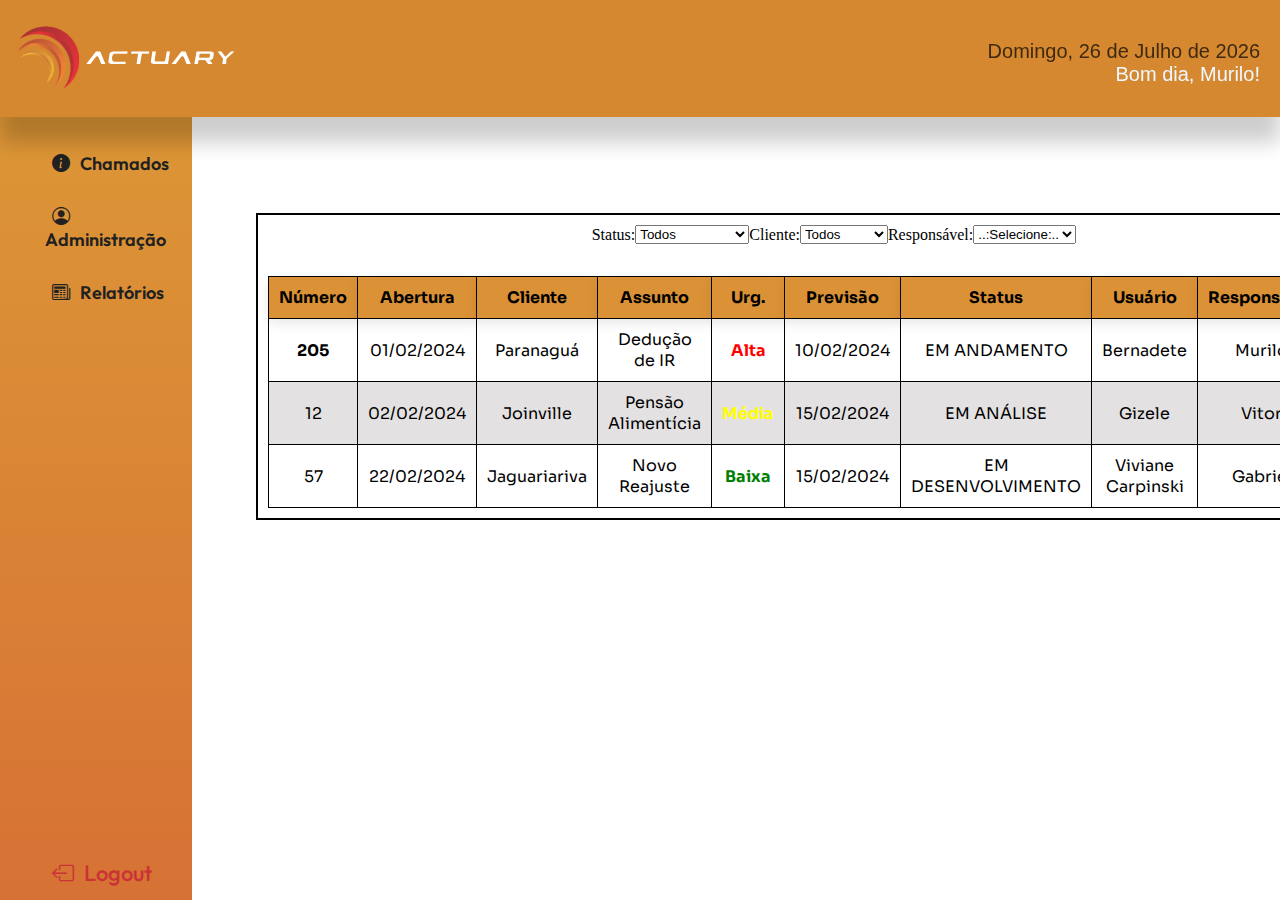
==== chamados.html @ 118f10ac "Commit (Table)" ====
<!DOCTYPE html>
<html lang="pt-BR">
  <head>
    <meta charset="UTF-8" />
    <meta name="viewport" content="width=device-width, initial-scale=1.0" />
    <link
      rel="shortcut icon"
      href="assets/img/logo actuary.png"
      type="image/x-icon"
    />
    <link
      rel="stylesheet"
      href="https://cdnjs.cloudflare.com/ajax/libs/font-awesome/6.0.0-beta3/css/all.min.css"
      integrity="sha384-LC/WFU5xP6GOn/DOGN2B9j+Z5jjYNqpDblZi5f5b6e9voEHK5ckM8Fw/9LELDOVR"
      crossorigin="anonymous"
    />
    <link
      rel="stylesheet"
      href="https://cdn.jsdelivr.net/npm/bootstrap-icons@1.11.2/font/bootstrap-icons.min.css"
    />
    <link rel="stylesheet" href="assets/styles/style.css" />
    <title>Actuary | Chamados</title>
  </head>
  <body>
    <nav class="menu-lateral">
      <ul class="accordion-menu">
        <li>
          <div class="dropdownlink">
            <i class="bi bi-info-circle-fill"></i> Chamados
          </div>
          <ul class="submenuItems">
            <li><a href="chamados.html">Acompanhamento de Chamados</a></li>
            <li><a href="#">Feriados</a></li>
            <li><a href="#">Configurações</a></li>
          </ul>
        </li>
        <li>
          <div class="dropdownlink">
            <i class="bi bi-person-circle"></i> Administração
          </div>
          <ul class="submenuItems">
            <li><a href="#">Usuários do Cliente</a></li>
            <li><a href="#">Usuários do Suporte</a></li>
          </ul>
        </li>
        <li>
          <div class="dropdownlink">
            <i class="bi bi-newspaper"></i> Relatórios
          </div>
          <ul class="submenuItems">
            <li><a href="#">Relação de Chamados</a></li>
          </ul>
        </li>
      </ul>
      <span class="logout">
        <p><i class="bi bi-box-arrow-left"></i> Logout</p>
      </span>
    </nav>
    <header>
      <section id="header-section">
        <div class="img-logo">
          <a href="index.html"
            ><img src="assets/img/logo-actuary-white.png" alt="Logo Actuary"
          /></a>
        </div>
        <div class="container">
          <div class="data"></div>
          <div class="saudacao">
            <p id="saudacaoTexto"></p>
          </div>
        </div>
      </section>
    </header>
    <main>
      <div class="tabela-container">
        <div class="filtro-container">
          <label for="statusFilter">Status:</label>
          <select id="statusFilter">
            <option value="todos" selected disabled>Todos</option>
            <option value="emAndamento">Em Andamento</option>
            <option value="emAnalise">Em Análise</option>
          </select>
        
          <label for="clienteFilter">Cliente:</label>
          <select id="clienteFilter">
            <option value="todos" selected disabled>Todos</option>
            <option value="paranagua">Paranaguá</option>
            <option value="joinville">Joinville</option>
          </select>
        
          <label for="responsavelFilter">Responsável:</label>
          <select id="responsavelFilter">
            <option value="todos" selected disabled>..:Selecione:..</option>
            <option value="bernadete">Vitor</option>
            <option value="gizele">Murilo</option>
            <option value="gabriel">Gabriel</option>
            <option value="matheus">Matheus</option>
          </select>
        </div>
        
        <table class="tabela">
          <thead>
            <tr>
              <th>Número</th>
              <th>Abertura</th>
              <th>Cliente</th>
              <th>Assunto</th>
              <th>Urg.</th>
              <th>Previsão</th>
              <th>Status</th>
              <th>Usuário</th>
              <th>Responsável</th>
              <th>Ações</th>
            </tr>
          </thead>
          <tbody>
            <tr>
              <td class="number">205</td>
              <td>01/02/2024</td>
              <td>Paranaguá</td>
              <td>Dedução de IR</td>
              <td class="urg alta">Alta</td>
              <td>10/02/2024</td>
              <td>EM ANDAMENTO</td>
              <td>Bernadete</td>
              <td>Murilo</td>
              <td>
                <a href="#" target="_blank" title="Alterar">
                  <i class="bi bi-arrow-up-circle-fill"></i>
                </a>
                <a href="#" target="_blank" title="Cancelar Chamado">
                  <i class="bi bi-x-circle-fill"></i>
                </a>
                <a href="#" target="_blank" title="Interagir">
                  <i class="bi bi-arrow-right-circle-fill"></i>
                </a>
              </td>
            </tr>
            <tr>
              <td>12</td>
              <td>02/02/2024</td>
              <td>Joinville</td>
              <td>Pensão Alimentícia</td>
              <td class="urg media">Média</td>
              <td>15/02/2024</td>
              <td>EM ANÁLISE</td>
              <td>Gizele</td>
              <td>Vitor</td>
              <td><a href="#" target="_blank" title="Alterar">
                <i class="bi bi-arrow-up-circle-fill"></i>
              </a>
              <a href="#" target="_blank" title="Cancelar Chamado">
                <i class="bi bi-x-circle-fill"></i>
              </a>
              <a href="#" target="_blank" title="Interagir">
                <i class="bi bi-arrow-right-circle-fill"></i>
              </a></td>
            </tr>
            <tr>
              <td>57</td>
              <td>22/02/2024</td>
              <td>Jaguariariva</td>
              <td>Novo Reajuste</td>
              <td class="urg baixa">Baixa</td>
              <td>15/02/2024</td>
              <td>EM DESENVOLVIMENTO</td>
              <td>Viviane Carpinski</td>
              <td>Gabriel</td>
              <td><a href="#" target="_blank" title="Alterar">
                <i class="bi bi-arrow-up-circle-fill"></i>
              </a>
              <a href="#" target="_blank" title="Cancelar Chamado">
                <i class="bi bi-x-circle-fill"></i>
              </a>
              <a href="#" target="_blank" title="Interagir">
                <i class="bi bi-arrow-right-circle-fill"></i>
              </a></td>
            </tr>
          </tbody>
        </table>
      </div>
    </main>
    <script src="https://code.jquery.com/jquery-3.6.4.min.js"></script>
    <script src="assets/js/date.js"></script>
    <script src="assets/js/menu.js"></script>
    <script src="assets/js/script.js"></script>
    <script src="assets/js/cor.js"></script>
  </body>
</html>
---- assets/styles/style.css ----
@charset "UTF-8";
@import url("https://fonts.googleapis.com/css2?family=Outfit:wght@400;500;600;700&display=swap");
@import url("https://fonts.googleapis.com/css2?family=Sora:wght@600&display=swap");
@import url("https://fonts.googleapis.com/css2?family=Sora:wght@200&display=swap");
* {
  margin: 0;
  padding: 0;
  box-sizing: border-box;
}

.menu-lateral {
  background: rgb(214, 108, 53);
  background: linear-gradient(
    0deg,
    rgba(214, 108, 53, 1) 0%,
    rgba(220, 150, 54, 1) 100%
  );
  color: #fff;
  width: 15vw;
  height: 100vh;
  position: fixed;
  padding-top: 20px;
  top: 13vh;
  z-index: 1;
  overflow: hidden;
  transition: width 0.3s ease;
  flex-direction: column;
  display: flex;
  justify-content: space-between;
}

.accordion-menu li.open .dropdownlink {
  color: #ca3236;
}

.bi-book {
  transform: rotate(180deg);
}

.accordion-menu li:last-child .dropdownlink {
  border-bottom: 0;
}
.dropdownlink {
  cursor: pointer;
  display: block;
  padding: 15px 15px 15px 45px;
  font-size: 18px;
  color: #212121;
  position: relative;
  transition: all 0.4s ease-out;
  font-weight: 600;
}

.dropdownlink:hover {
  transform: scale(1.09);
  transition: 0.3s;
}
.fa-chevron-down {
  right: 12px;
  left: auto;
}

.submenuItems {
  display: none;
  background: #db9236;
  box-shadow: rgba(0, 0, 0, 0.24) 0px 3px 8px;
}
li {
  list-style-type: none;
  font-family: "Outfit", sans-serif;
}
.submenuItems a {
  display: block;
  color: #fff;
  padding: 12px 12px 12px 45px;
  transition: all 0.4s ease-out;
}

.submenuItems a:hover {
  background-color: #ca3236;
  transition: all 0.4s ease-out;
  border-radius: 50px;
}
ul {
  list-style: none;
  text-decoration: none;
}
a {
  text-decoration: none;
}

header {
  background: rgb(0, 0, 0);
  background: linear-gradient(
    90deg,
    rgba(0, 0, 0, 1) 0%,
    rgba(213, 136, 47, 1) 0%
  );
  box-shadow: rgba(0, 0, 0, 0.2) 0px 25px 20px 0px;
  height: 13vh;
  width: 100vw;
  position: relative;
  z-index: 2;
}

#header-section {
  display: flex;
  justify-content: space-between;
}

.calls {
  background: #3f290f;
}
.img-logo {
  margin-top: 1.5em;
  margin-left: 1em;
  cursor: pointer;
  transition: transform 0.3s ease;
}

.img-logo:hover {
  transform: scale(1.05);
}

.img-logo:active {
  transform: scale(0.09);
}
.container {
  font-family: "Josefin Sans", sans-serif;
  font-size: 20px;
  text-align: right;
  margin-top: 2em;
  margin-right: 1em;
}

.data {
  color: #3f290f;
}

.saudacao {
  color: #f0f8ff;
}

.logout {
  margin-bottom: 60%;
  padding: 15px 15px 15px 45px;
  font-size: 22px;
  font-family: "Outfit", sans-serif;
  font-weight: 500;
  color: #ca3236;
}

.logout p {
  cursor: pointer;
  transition: 0.3s;
}
.logout p:hover {
  transform: scale(1.09);
  transition: 0.3s;
}

/* Style Chamados */

.tabela-container {
  border: 2px solid black;
  padding: 10px;
  margin-top: 6em;
  margin-left: 20%;
  margin-bottom: 20px;
  display: inline-block;
}

.filtro-container{
  display: flex;
  align-items: center;
  justify-content: center;
  padding-bottom: 2em;
}

.tabela {
  width: 100%;
  border-collapse: collapse;
}

th,
td {
  border: 1px solid black;
  padding: 10px;
  text-align: center;
  width: 120px;
}

th {
  background-color: #db9236;
  font-weight: bold;
  font-family: "Sora", sans-serif;
  box-shadow: rgba(0, 0, 0, 0.1) 0px 4px 12px;
}

tr {
  transition: 0.3s;
  font-family: "Sora", sans-serif;
}

tr:hover {
  background-color: #f5f5f5;
  transition: 0.3s;
}

button {
  padding: 5px 10px;
  cursor: pointer;
}

tr:nth-child(even) {
  background-color: #c0bcbc71;
}

tr:hover:nth-child(1n + 2) {
  background-color: #d66b35a8;
  color: #fff;
}

tr:hover:nth-child(1n + 3) {
  background-color: #f5f5f5;
  color: #000;
}
.number {
  font-weight: bolder;
  cursor: pointer;
}

.urg {
  color: #ca3236;
  font-weight: bold;
}

.alta {
  color: #ff0000;
}
.media {
  color: #ffff00;
}
.baixa {
  color: #008000;
}
i {
  padding: 0 5%;
}

.bi-arrow-up-circle-fill {
  color: #ad0303;
}

.bi-x-circle-fill {
  color: #ad5707;
}

.bi-arrow-right-circle-fill {
  color: #008000;
}
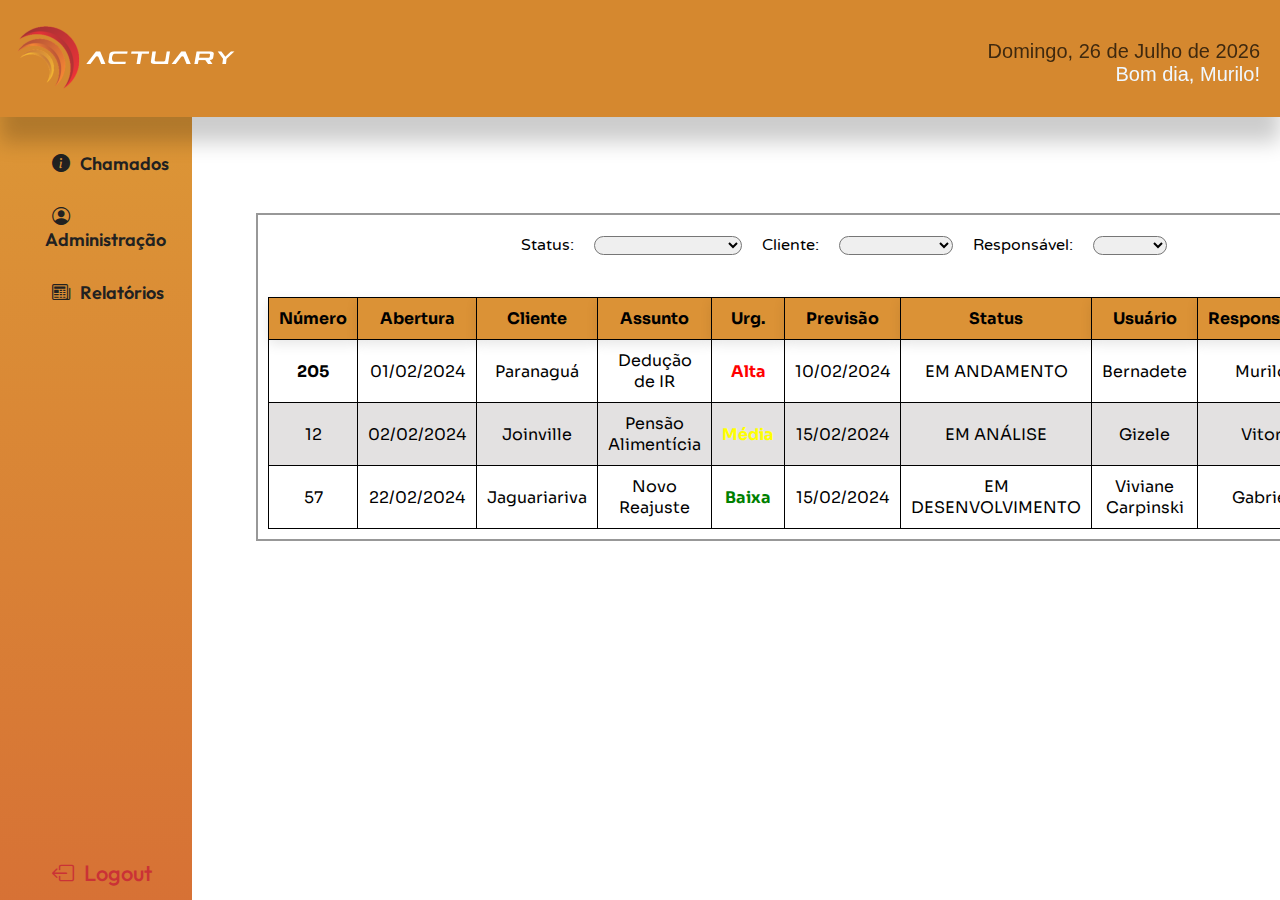
==== commit 7b48ea03: "Commit Table" ====
--- a/chamados.html
+++ b/chamados.html
@@ -76,21 +76,27 @@
         <div class="filtro-container">
           <label for="statusFilter">Status:</label>
           <select id="statusFilter">
-            <option value="todos" selected disabled>Todos</option>
+            <option value="todos" selected disabled></option>
             <option value="emAndamento">Em Andamento</option>
             <option value="emAnalise">Em Análise</option>
+            <option value="emAnalise">Em Desenvolvimento</option>
+            <option value="emAnalise">Próxima Versão</option>
           </select>
         
           <label for="clienteFilter">Cliente:</label>
           <select id="clienteFilter">
-            <option value="todos" selected disabled>Todos</option>
+            <option value="todos" selected disabled></option>
             <option value="paranagua">Paranaguá</option>
             <option value="joinville">Joinville</option>
+            <option value="joinville">Jaguariariva</option>
+            <option value="joinville">Arapoti</option>
+            <option value="joinville">Londrina</option>
+            <option value="joinville">Campo Mourão</option>
           </select>
         
           <label for="responsavelFilter">Responsável:</label>
           <select id="responsavelFilter">
-            <option value="todos" selected disabled>..:Selecione:..</option>
+            <option value="todos" selected disabled></option>
             <option value="bernadete">Vitor</option>
             <option value="gizele">Murilo</option>
             <option value="gabriel">Gabriel</option>
@@ -125,13 +131,13 @@
               <td>Bernadete</td>
               <td>Murilo</td>
               <td>
-                <a href="#" target="_blank" title="Alterar">
+                <a href="#"  title="Alterar">
                   <i class="bi bi-arrow-up-circle-fill"></i>
                 </a>
-                <a href="#" target="_blank" title="Cancelar Chamado">
+                <a href="#"  title="Cancelar Chamado">
                   <i class="bi bi-x-circle-fill"></i>
                 </a>
-                <a href="#" target="_blank" title="Interagir">
+                <a href="#"  title="Interagir">
                   <i class="bi bi-arrow-right-circle-fill"></i>
                 </a>
               </td>
@@ -146,13 +152,13 @@
               <td>EM ANÁLISE</td>
               <td>Gizele</td>
               <td>Vitor</td>
-              <td><a href="#" target="_blank" title="Alterar">
+              <td><a href="#" title="Alterar">
                 <i class="bi bi-arrow-up-circle-fill"></i>
               </a>
-              <a href="#" target="_blank" title="Cancelar Chamado">
+              <a href="#"  title="Cancelar Chamado">
                 <i class="bi bi-x-circle-fill"></i>
               </a>
-              <a href="#" target="_blank" title="Interagir">
+              <a href="#"  title="Interagir">
                 <i class="bi bi-arrow-right-circle-fill"></i>
               </a></td>
             </tr>
@@ -166,13 +172,13 @@
               <td>EM DESENVOLVIMENTO</td>
               <td>Viviane Carpinski</td>
               <td>Gabriel</td>
-              <td><a href="#" target="_blank" title="Alterar">
+              <td><a href="#" title="Alterar">
                 <i class="bi bi-arrow-up-circle-fill"></i>
               </a>
-              <a href="#" target="_blank" title="Cancelar Chamado">
+              <a href="#" title="Cancelar Chamado">
                 <i class="bi bi-x-circle-fill"></i>
               </a>
-              <a href="#" target="_blank" title="Interagir">
+              <a href="#" title="Interagir">
                 <i class="bi bi-arrow-right-circle-fill"></i>
               </a></td>
             </tr>
--- a/assets/styles/style.css
+++ b/assets/styles/style.css
@@ -2,6 +2,8 @@
 @import url("https://fonts.googleapis.com/css2?family=Outfit:wght@400;500;600;700&display=swap");
 @import url("https://fonts.googleapis.com/css2?family=Sora:wght@600&display=swap");
 @import url("https://fonts.googleapis.com/css2?family=Sora:wght@200&display=swap");
+@import url('https://fonts.googleapis.com/css2?family=Varela+Round&display=swap');
+@import url('https://fonts.googleapis.com/css2?family=Roboto+Flex:opsz,wght@8..144,300&display=swap');
 * {
   margin: 0;
   padding: 0;
@@ -162,7 +164,7 @@
 /* Style Chamados */
 
 .tabela-container {
-  border: 2px solid black;
+  border: 2px solid rgba(0, 0, 0, 0.404);
   padding: 10px;
   margin-top: 6em;
   margin-left: 20%;
@@ -260,3 +262,32 @@
   color: #008000;
 }
 
+.filtro-container label{
+  font-family: 'Varela Round', sans-serif;
+  padding: 10px 20px;
+}
+
+.filtro-container select{
+  border-radius: 20px;
+  transition: 0.5s;
+  cursor: pointer;
+}
+
+.filtro-container select:hover{
+  box-shadow: rgba(50, 50, 93, 0.25) 0px 6px 12px -2px, rgba(0, 0, 0, 0.3) 0px 3px 7px -3px;
+}
+
+.filtro-container option{
+  font-family: 'Roboto Flex', sans-serif;
+  text-align: center;
+}
+
+.animated-select {
+  max-height: 0;
+  overflow: hidden;
+  transition: max-height 0.3s ease-in-out;
+}
+
+.animated-select.active {
+  max-height: 1000px; /* ajuste conforme necessário */
+}
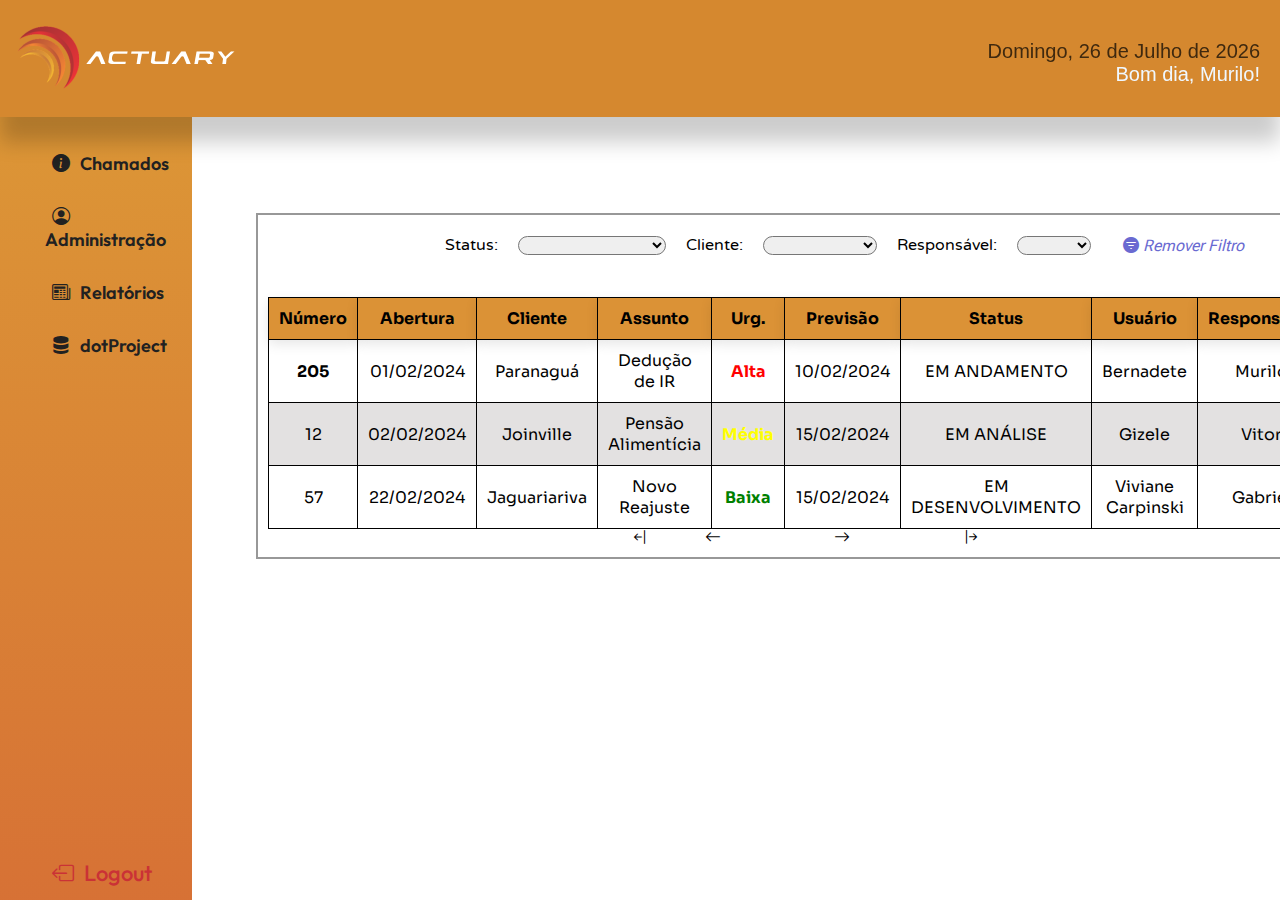
==== commit 61abd778: "Commit (Table)" ====
--- a/chamados.html
+++ b/chamados.html
@@ -51,6 +51,9 @@
             <li><a href="#">Relação de Chamados</a></li>
           </ul>
         </li>
+        <li>
+          <div class="dropdownlink2"><a href="#" target="_blank"><i class="bi bi-server"></i> dotProject</a></div>
+        </li>
       </ul>
       <span class="logout">
         <p><i class="bi bi-box-arrow-left"></i> Logout</p>
@@ -77,33 +80,33 @@
           <label for="statusFilter">Status:</label>
           <select id="statusFilter">
             <option value="todos" selected disabled></option>
-            <option value="emAndamento">Em Andamento</option>
-            <option value="emAnalise">Em Análise</option>
-            <option value="emAnalise">Em Desenvolvimento</option>
-            <option value="emAnalise">Próxima Versão</option>
+            <option value="Em Andamento">Em Andamento</option>
+            <option value="Em Análise">Em Análise</option>
+            <option value="Em Desenvolvimento">Em Desenvolvimento</option>
+            <option value="Próxima Versão">Próxima Versão</option>
           </select>
         
           <label for="clienteFilter">Cliente:</label>
           <select id="clienteFilter">
             <option value="todos" selected disabled></option>
-            <option value="paranagua">Paranaguá</option>
+            <option value="paranaguá">Paranaguá</option>
             <option value="joinville">Joinville</option>
-            <option value="joinville">Jaguariariva</option>
-            <option value="joinville">Arapoti</option>
-            <option value="joinville">Londrina</option>
-            <option value="joinville">Campo Mourão</option>
+            <option value="jaguariariva">Jaguariariva</option>
+            <option value="arapoti">Arapoti</option>
+            <option value="londrina">Londrina</option>
+            <option value="campo mourão">Campo Mourão</option>
           </select>
         
           <label for="responsavelFilter">Responsável:</label>
           <select id="responsavelFilter">
             <option value="todos" selected disabled></option>
-            <option value="bernadete">Vitor</option>
-            <option value="gizele">Murilo</option>
+            <option value="vitor">Vitor</option>
+            <option value="murilo">Murilo</option>
             <option value="gabriel">Gabriel</option>
             <option value="matheus">Matheus</option>
           </select>
-        </div>
-        
+          <i class="bi bi-filter-circle-fill" id="limparFiltrosBtn"> Remover Filtro</i>
+        </div>
         <table class="tabela">
           <thead>
             <tr>
@@ -184,6 +187,12 @@
             </tr>
           </tbody>
         </table>
+        <div class="arrows">
+          <i class="bi bi-arrow-bar-left"></i>
+          <i class="bi bi-arrow-left"></i>
+          <i class="bi bi-arrow-right"></i>
+          <i class="bi bi-arrow-bar-right"></i>
+        </div>
       </div>
     </main>
     <script src="https://code.jquery.com/jquery-3.6.4.min.js"></script>
@@ -191,5 +200,8 @@
     <script src="assets/js/menu.js"></script>
     <script src="assets/js/script.js"></script>
     <script src="assets/js/cor.js"></script>
+    <script src="assets/js/filtro.js"></script>
+    </script>
+    
   </body>
 </html>
--- a/assets/styles/style.css
+++ b/assets/styles/style.css
@@ -2,8 +2,8 @@
 @import url("https://fonts.googleapis.com/css2?family=Outfit:wght@400;500;600;700&display=swap");
 @import url("https://fonts.googleapis.com/css2?family=Sora:wght@600&display=swap");
 @import url("https://fonts.googleapis.com/css2?family=Sora:wght@200&display=swap");
-@import url('https://fonts.googleapis.com/css2?family=Varela+Round&display=swap');
-@import url('https://fonts.googleapis.com/css2?family=Roboto+Flex:opsz,wght@8..144,300&display=swap');
+@import url("https://fonts.googleapis.com/css2?family=Varela+Round&display=swap");
+@import url("https://fonts.googleapis.com/css2?family=Roboto+Flex:opsz,wght@8..144,300&display=swap");
 * {
   margin: 0;
   padding: 0;
@@ -57,6 +57,27 @@
   transform: scale(1.09);
   transition: 0.3s;
 }
+
+.dropdownlink2 {
+  cursor: pointer;
+  display: block;
+  padding: 15px 15px 15px 45px;
+  font-size: 18px;
+  color: #212121;
+  position: relative;
+  transition: all 0.4s ease-out;
+  font-weight: 600;
+}
+
+.dropdownlink2 a{
+  text-decoration: none;
+  color: #212121;
+}
+
+.dropdownlink2:hover {
+  transform: scale(1.09);
+  transition: 0.3s;
+}
 .fa-chevron-down {
   right: 12px;
   left: auto;
@@ -172,7 +193,7 @@
   display: inline-block;
 }
 
-.filtro-container{
+.filtro-container {
   display: flex;
   align-items: center;
   justify-content: center;
@@ -262,24 +283,46 @@
   color: #008000;
 }
 
-.filtro-container label{
-  font-family: 'Varela Round', sans-serif;
+.filtro-container {
+  font-family: "Roboto Flex", sans-serif;
+}
+
+.filtro-container label {
+  font-family: "Varela Round", sans-serif;
   padding: 10px 20px;
 }
 
-.filtro-container select{
+.filtro-container select {
   border-radius: 20px;
   transition: 0.5s;
   cursor: pointer;
 }
 
-.filtro-container select:hover{
-  box-shadow: rgba(50, 50, 93, 0.25) 0px 6px 12px -2px, rgba(0, 0, 0, 0.3) 0px 3px 7px -3px;
-}
-
-.filtro-container option{
-  font-family: 'Roboto Flex', sans-serif;
+.filtro-container select:hover {
+  box-shadow: rgba(50, 50, 93, 0.25) 0px 6px 12px -2px,
+    rgba(0, 0, 0, 0.3) 0px 3px 7px -3px;
+}
+
+.filtro-container option {
+  font-family: "Roboto Flex", sans-serif;
   text-align: center;
+}
+
+.bi-filter-circle-fill{
+  color: rgb(106, 106, 209);
+  cursor: pointer;
+  padding: 0;
+  margin-left: 2em;
+}
+
+.arrows {
+  display: flex;
+  align-items: center;
+  justify-content: center;
+}
+
+.bi-arrow-bar-left{
+  padding: 0;
 }
 
 .animated-select {
@@ -289,5 +332,5 @@
 }
 
 .animated-select.active {
-  max-height: 1000px; /* ajuste conforme necessário */
-}
+  max-height: 1000px; 
+}
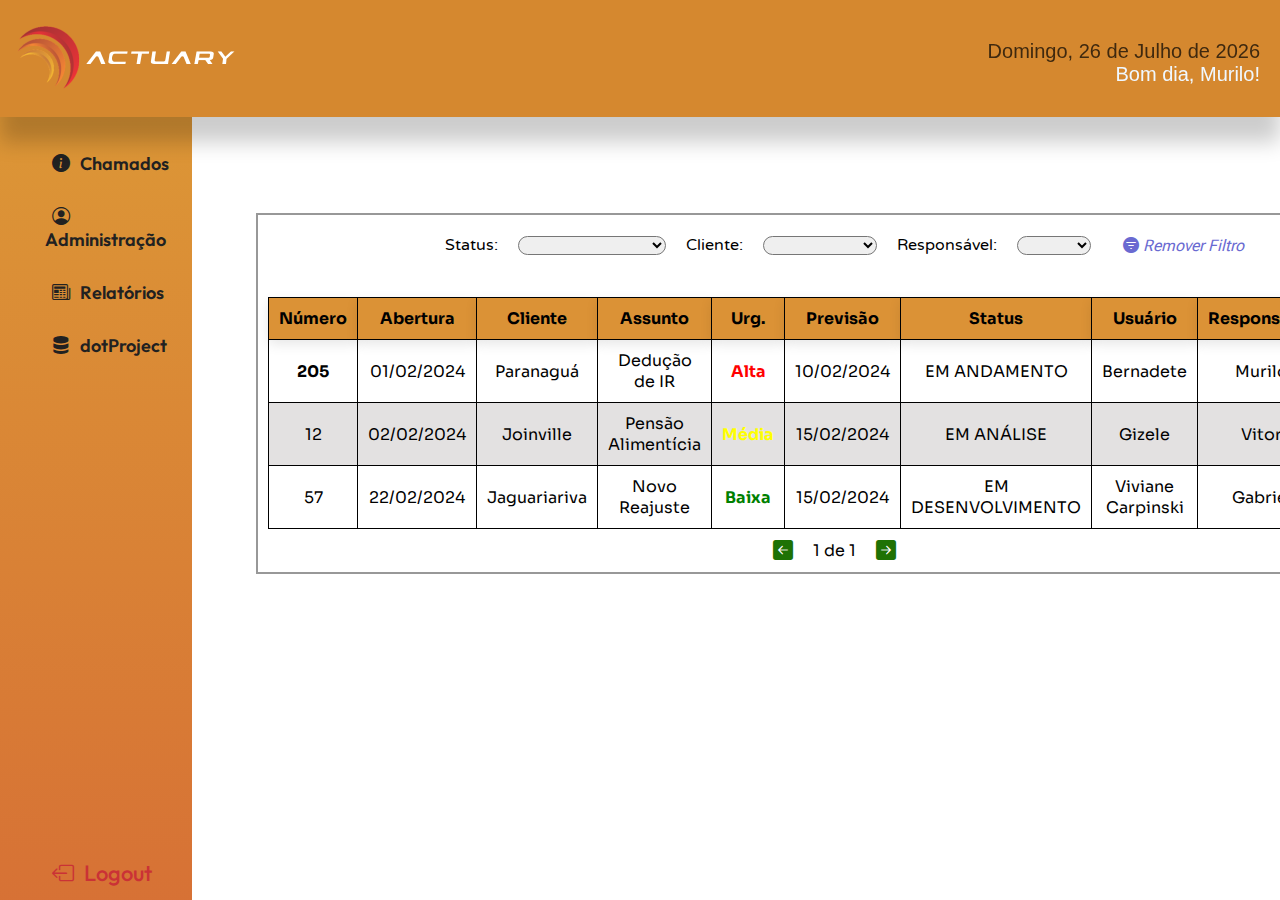
==== commit af9108ec: "Commit (Table and Icons)" ====
--- a/chamados.html
+++ b/chamados.html
@@ -188,10 +188,9 @@
           </tbody>
         </table>
         <div class="arrows">
-          <i class="bi bi-arrow-bar-left"></i>
-          <i class="bi bi-arrow-left"></i>
-          <i class="bi bi-arrow-right"></i>
-          <i class="bi bi-arrow-bar-right"></i>
+          <i class="bi bi-arrow-left-square-fill" title="Página Anterior"></i>
+          <p class="numeracao">1 de 1</p>
+          <i class="bi bi-arrow-right-square-fill" title="Próxima Página"></i>
         </div>
       </div>
     </main>
--- a/assets/styles/style.css
+++ b/assets/styles/style.css
@@ -69,7 +69,7 @@
   font-weight: 600;
 }
 
-.dropdownlink2 a{
+.dropdownlink2 a {
   text-decoration: none;
   color: #212121;
 }
@@ -239,15 +239,6 @@
   background-color: #c0bcbc71;
 }
 
-tr:hover:nth-child(1n + 2) {
-  background-color: #d66b35a8;
-  color: #fff;
-}
-
-tr:hover:nth-child(1n + 3) {
-  background-color: #f5f5f5;
-  color: #000;
-}
 .number {
   font-weight: bolder;
   cursor: pointer;
@@ -308,7 +299,7 @@
   text-align: center;
 }
 
-.bi-filter-circle-fill{
+.bi-filter-circle-fill {
   color: rgb(106, 106, 209);
   cursor: pointer;
   padding: 0;
@@ -321,10 +312,20 @@
   justify-content: center;
 }
 
-.bi-arrow-bar-left{
+.bi-arrow-left-square-fill,
+.bi-arrow-right-square-fill {
+  margin: 0px 20px;
   padding: 0;
-}
-
+  padding-top: 10px;
+  color: #1e7204;
+  cursor: pointer;
+  font-size: 20px;
+}
+
+.numeracao {
+  font-family: "Sora", sans-serif;
+  margin-top: 10px;
+}
 .animated-select {
   max-height: 0;
   overflow: hidden;
@@ -332,5 +333,5 @@
 }
 
 .animated-select.active {
-  max-height: 1000px; 
-}
+  max-height: 1000px;
+}
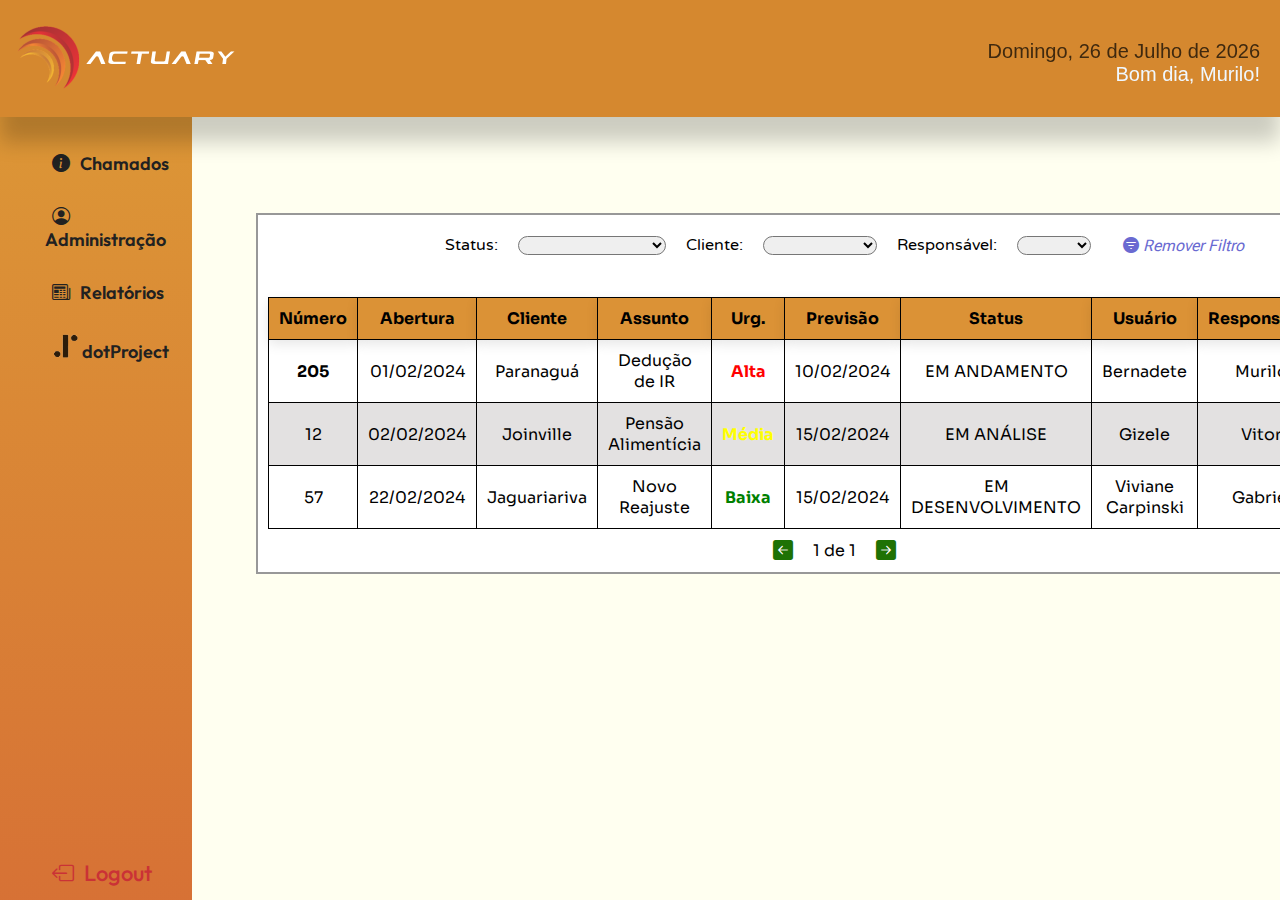
==== commit 4c207d44: "Add DotProject Logo and Styles" ====
--- a/chamados.html
+++ b/chamados.html
@@ -52,7 +52,8 @@
           </ul>
         </li>
         <li>
-          <div class="dropdownlink2"><a href="#" target="_blank"><i class="bi bi-server"></i> dotProject</a></div>
+          <div class="dropdownlink2"><a href="http://intranet.actuary.com.br/dotProject-2.2.0/" target="_blank">
+            <img src="assets/img/dotproject-png.png" alt="Logo Dot Project" class="dot"> dotProject</a></div>
         </li>
       </ul>
       <span class="logout">
--- a/assets/styles/style.css
+++ b/assets/styles/style.css
@@ -4,11 +4,20 @@
 @import url("https://fonts.googleapis.com/css2?family=Sora:wght@200&display=swap");
 @import url("https://fonts.googleapis.com/css2?family=Varela+Round&display=swap");
 @import url("https://fonts.googleapis.com/css2?family=Roboto+Flex:opsz,wght@8..144,300&display=swap");
+
+/* Geraral Styles */
+
 * {
   margin: 0;
   padding: 0;
   box-sizing: border-box;
 }
+
+body{
+  background-color: #FFFFF0;
+}
+
+/* Menu Styles */
 
 .menu-lateral {
   background: rgb(214, 108, 53);
@@ -111,6 +120,13 @@
 a {
   text-decoration: none;
 }
+.dot{
+  width: 25px;
+  margin-left: 8px;
+  opacity: 0.8;
+}
+
+/* Header Styles */
 
 header {
   background: rgb(0, 0, 0);
@@ -134,6 +150,9 @@
 .calls {
   background: #3f290f;
 }
+
+/* Logo Styles */
+
 .img-logo {
   margin-top: 1.5em;
   margin-left: 1em;
@@ -191,6 +210,7 @@
   margin-left: 20%;
   margin-bottom: 20px;
   display: inline-block;
+  background-color: #fff;
 }
 
 .filtro-container {
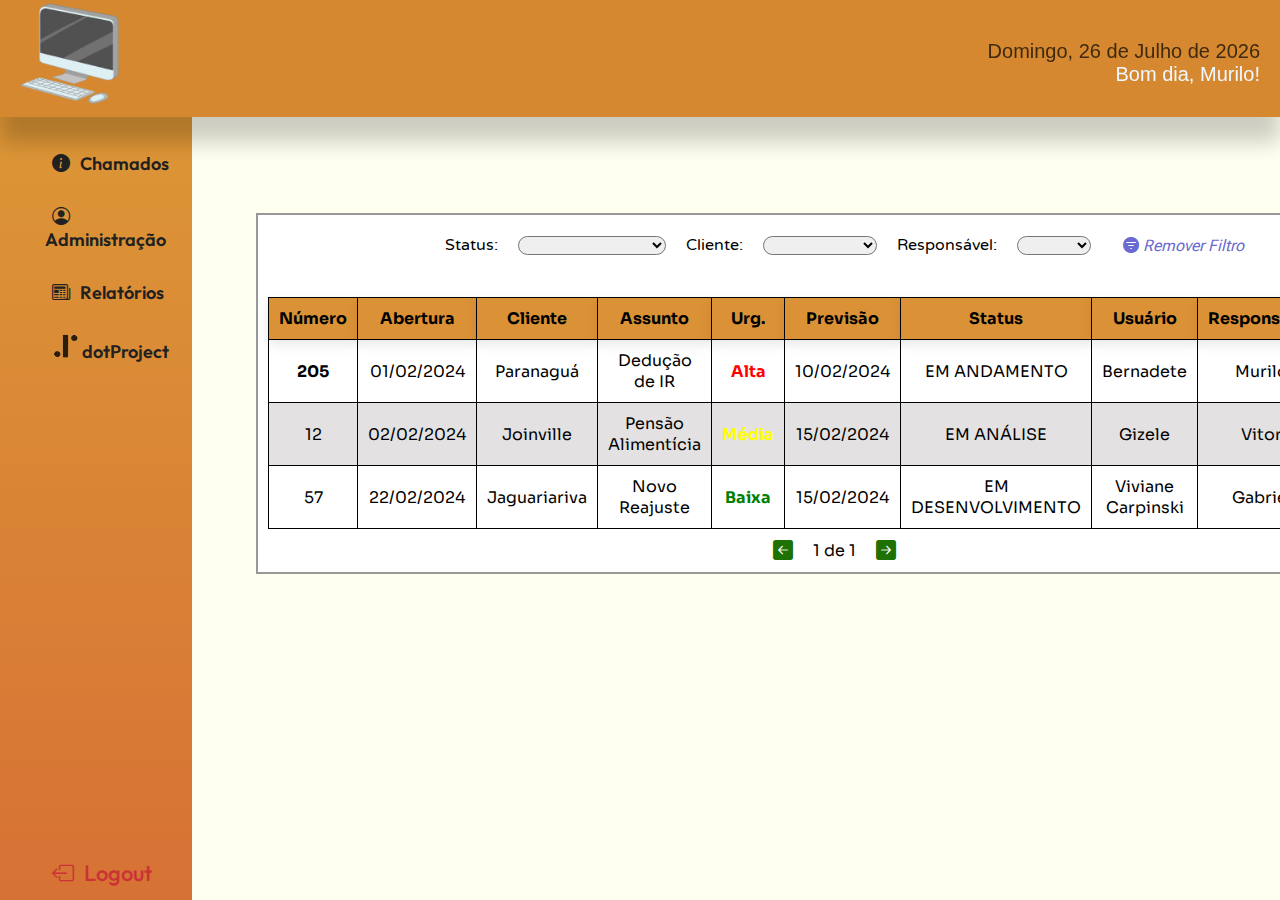
==== commit 7acec407: "Últimas atualizações do HelpDesk" ====
--- a/chamados.html
+++ b/chamados.html
@@ -5,7 +5,7 @@
     <meta name="viewport" content="width=device-width, initial-scale=1.0" />
     <link
       rel="shortcut icon"
-      href="assets/img/logo actuary.png"
+      href="assets/img/favicon.png"
       type="image/x-icon"
     />
     <link
@@ -19,7 +19,7 @@
       href="https://cdn.jsdelivr.net/npm/bootstrap-icons@1.11.2/font/bootstrap-icons.min.css"
     />
     <link rel="stylesheet" href="assets/styles/style.css" />
-    <title>Actuary | Chamados</title>
+    <title>Gerenciamento | Chamados</title>
   </head>
   <body>
     <nav class="menu-lateral">
@@ -52,7 +52,7 @@
           </ul>
         </li>
         <li>
-          <div class="dropdownlink2"><a href="http://intranet.actuary.com.br/dotProject-2.2.0/" target="_blank">
+          <div class="dropdownlink2"><a href="#">
             <img src="assets/img/dotproject-png.png" alt="Logo Dot Project" class="dot"> dotProject</a></div>
         </li>
       </ul>
@@ -63,9 +63,8 @@
     <header>
       <section id="header-section">
         <div class="img-logo">
-          <a href="index.html"
-            ><img src="assets/img/logo-actuary-white.png" alt="Logo Actuary"
-          /></a>
+          <a href="index.html"><img src="assets/img/ChamadosLogo.png"
+              alt=""/></a>
         </div>
         <div class="container">
           <div class="data"></div>
--- a/assets/styles/style.css
+++ b/assets/styles/style.css
@@ -13,7 +13,7 @@
   box-sizing: border-box;
 }
 
-body{
+body {
   background-color: #FFFFF0;
 }
 
@@ -21,11 +21,9 @@
 
 .menu-lateral {
   background: rgb(214, 108, 53);
-  background: linear-gradient(
-    0deg,
-    rgba(214, 108, 53, 1) 0%,
-    rgba(220, 150, 54, 1) 100%
-  );
+  background: linear-gradient(0deg,
+      rgba(214, 108, 53, 1) 0%,
+      rgba(220, 150, 54, 1) 100%);
   color: #fff;
   width: 15vw;
   height: 100vh;
@@ -51,6 +49,7 @@
 .accordion-menu li:last-child .dropdownlink {
   border-bottom: 0;
 }
+
 .dropdownlink {
   cursor: pointer;
   display: block;
@@ -87,6 +86,7 @@
   transform: scale(1.09);
   transition: 0.3s;
 }
+
 .fa-chevron-down {
   right: 12px;
   left: auto;
@@ -97,10 +97,12 @@
   background: #db9236;
   box-shadow: rgba(0, 0, 0, 0.24) 0px 3px 8px;
 }
+
 li {
   list-style-type: none;
   font-family: "Outfit", sans-serif;
 }
+
 .submenuItems a {
   display: block;
   color: #fff;
@@ -113,14 +115,17 @@
   transition: all 0.4s ease-out;
   border-radius: 50px;
 }
+
 ul {
   list-style: none;
   text-decoration: none;
 }
+
 a {
   text-decoration: none;
 }
-.dot{
+
+.dot {
   width: 25px;
   margin-left: 8px;
   opacity: 0.8;
@@ -130,11 +135,9 @@
 
 header {
   background: rgb(0, 0, 0);
-  background: linear-gradient(
-    90deg,
-    rgba(0, 0, 0, 1) 0%,
-    rgba(213, 136, 47, 1) 0%
-  );
+  background: linear-gradient(90deg,
+      rgba(0, 0, 0, 1) 0%,
+      rgba(213, 136, 47, 1) 0%);
   box-shadow: rgba(0, 0, 0, 0.2) 0px 25px 20px 0px;
   height: 13vh;
   width: 100vw;
@@ -153,20 +156,23 @@
 
 /* Logo Styles */
 
-.img-logo {
-  margin-top: 1.5em;
-  margin-left: 1em;
+.img-logo img {
+  margin-top: 2%;
+  margin-left: 20%;
+  width: 100px;
+  height: auto;
   cursor: pointer;
   transition: transform 0.3s ease;
 }
 
-.img-logo:hover {
+.img-logo img:hover {
   transform: scale(1.05);
 }
 
-.img-logo:active {
+.img-logo img:active {
   transform: scale(0.09);
 }
+
 .container {
   font-family: "Josefin Sans", sans-serif;
   font-size: 20px;
@@ -196,6 +202,7 @@
   cursor: pointer;
   transition: 0.3s;
 }
+
 .logout p:hover {
   transform: scale(1.09);
   transition: 0.3s;
@@ -272,12 +279,15 @@
 .alta {
   color: #ff0000;
 }
+
 .media {
   color: #ffff00;
 }
+
 .baixa {
   color: #008000;
 }
+
 i {
   padding: 0 5%;
 }
@@ -346,6 +356,7 @@
   font-family: "Sora", sans-serif;
   margin-top: 10px;
 }
+
 .animated-select {
   max-height: 0;
   overflow: hidden;
@@ -355,3 +366,26 @@
 .animated-select.active {
   max-height: 1000px;
 }
+
+.is-white {
+  background-color: #fff;
+  color: white;
+}
+
+.is-gray {
+  background-color: rgb(58, 56, 56);
+  color: white;
+}
+
+.menu-lateral{
+  background: rgb(214, 108, 53);
+  background: linear-gradient(0deg,
+      rgba(214, 108, 53, 1) 0%,
+      rgba(220, 150, 54, 1) 100%);
+  color: #000;
+}
+
+.nav-dark {
+  background-color: rgb(58, 56, 56);
+  color: #fff;
+}